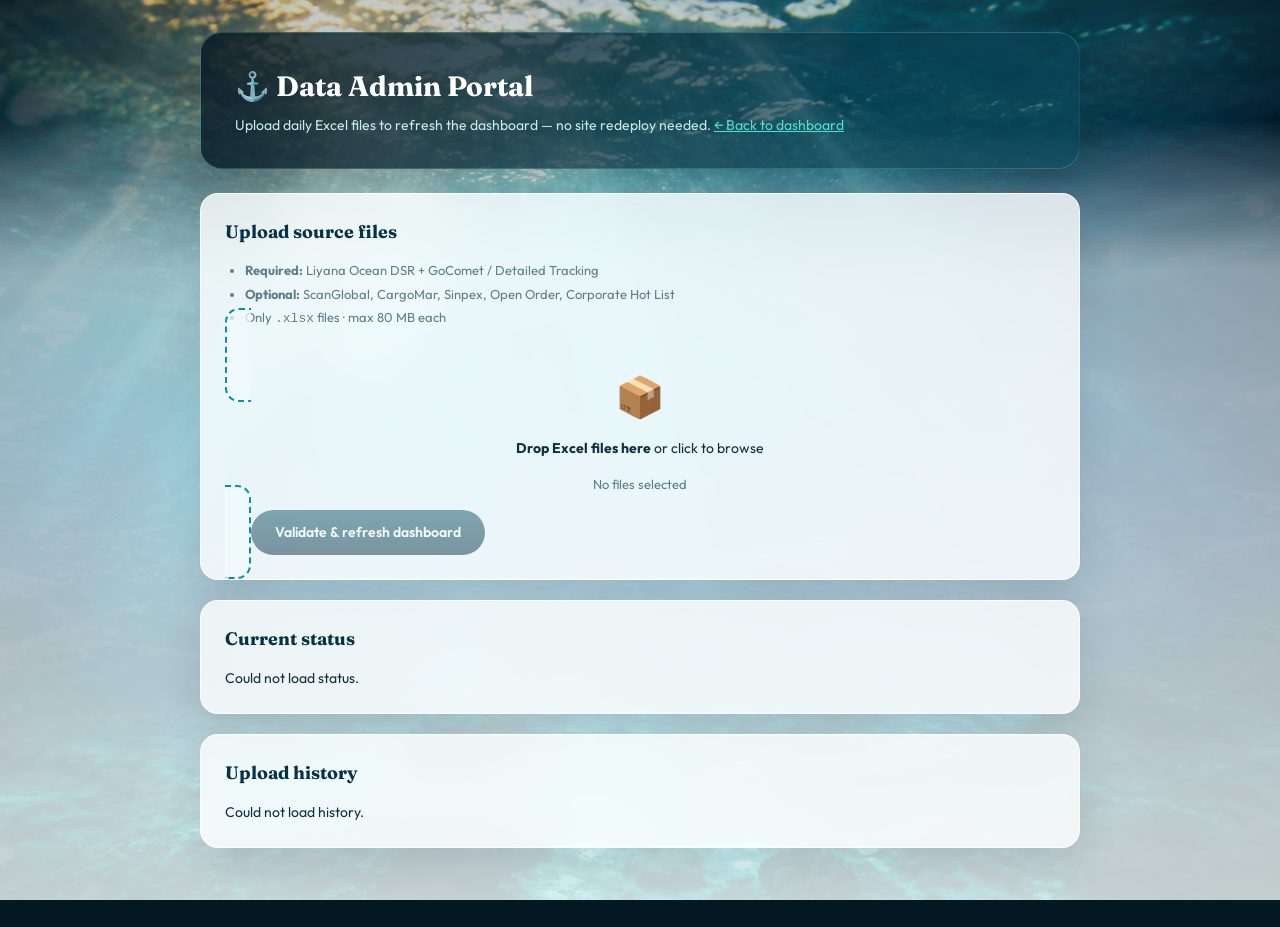
==== static/admin.html @ 3d46ad70 "Add Ocean Freight Control Tower dashboard and GitHub Pages publish workflow. Co-authored-by: Cursor " ====
<!doctype html>
<html lang="en">
<head>
  <meta charset="utf-8">
  <meta name="viewport" content="width=device-width, initial-scale=1">
  <title>Admin · Logistics Control Tower</title>
  <link rel="preconnect" href="https://fonts.googleapis.com">
  <link rel="preconnect" href="https://fonts.gstatic.com" crossorigin>
  <link href="https://fonts.googleapis.com/css2?family=Fraunces:opsz,wght@9..144,600;9..144,700&family=Outfit:wght@400;500;600;700&display=swap" rel="stylesheet">
  <link rel="stylesheet" href="/static/css/ocean.css?v=20260818e">
  <style>
    body { background: #041824; min-height: 100vh; position: relative; }
    .ocean-atmosphere { z-index: 0; }
    .admin-wrap { position: relative; z-index: 1; max-width: 920px; margin: 0 auto; padding: 32px 20px 60px; }
    .admin-header {
      background:
        linear-gradient(105deg, rgba(3, 22, 34, 0.82), rgba(8, 72, 92, 0.55)),
        url("../assets/ocean-header.png") center 42% / cover no-repeat;
      color: #fff;
      border-radius: 22px;
      padding: 32px 34px;
      margin-bottom: 24px;
      box-shadow: 0 18px 44px rgba(4,24,36,0.28);
      border: 1px solid rgba(127, 230, 220, 0.22);
    }
    .admin-header h1 { margin: 0 0 8px; font-size: 28px; font-family: "Fraunces", Georgia, serif; }
    .admin-header p { margin: 0; color: #c8ebe8; font-size: 14px; }
    .admin-header a { color: var(--aqua); }
    .panel {
      background: rgba(255,255,255,0.8);
      backdrop-filter: blur(18px) saturate(1.3);
      border: 1px solid rgba(255,255,255,0.74);
      border-radius: 18px;
      padding: 24px;
      margin-bottom: 20px;
      box-shadow: 0 16px 40px rgba(4,28,40,0.12);
    }
    .panel h2 { margin: 0 0 16px; font-size: 18px; color: var(--navy); font-family: "Fraunces", Georgia, serif; }
    .upload-zone {
      border: 2px dashed var(--sea);
      border-radius: 14px;
      padding: 36px 24px;
      text-align: center;
      background: rgba(240, 250, 251, 0.75);
      cursor: pointer;
      transition: background 0.2s, border-color 0.2s;
    }
    .upload-zone:hover, .upload-zone.dragover { background: #e2f6f3; border-color: var(--aqua); }
    .upload-zone input { display: none; }
    .upload-zone .icon { font-size: 40px; margin-bottom: 12px; }
    .file-list { margin: 16px 0; font-size: 13px; color: var(--muted); }
    .btn {
      border: 0;
      border-radius: 999px;
      padding: 12px 24px;
      font-weight: 600;
      cursor: pointer;
      font-size: 14px;
    }
    .btn-primary { background: linear-gradient(180deg, #14556d, #0a3346); color: #fff; }
    .btn-primary:hover { background: var(--navy2); }
    .btn-primary:disabled { opacity: 0.5; cursor: not-allowed; }
    .status-box {
      padding: 14px 18px;
      border-radius: 10px;
      font-size: 13px;
      margin-top: 16px;
      display: none;
    }
    .status-box.ok { display: block; background: #e6f7ef; color: #14654a; border: 1px solid #b8e6d0; }
    .status-box.err { display: block; background: #fdecea; color: #9b2c2c; border: 1px solid #f5c6c6; }
    .status-box.loading { display: block; background: #e8f4f8; color: var(--navy); border: 1px solid var(--line); }
    .history-table { width: 100%; font-size: 12px; border-collapse: collapse; }
    .history-table th, .history-table td { padding: 10px 12px; text-align: left; border-bottom: 1px solid var(--line); }
    .history-table th { color: var(--muted); text-transform: uppercase; font-size: 10px; }
    .history-table button {
      border: 1px solid var(--line);
      background: #fff;
      border-radius: 6px;
      padding: 4px 10px;
      cursor: pointer;
      font-size: 11px;
    }
    .history-table button:hover { background: var(--foam); }
    .req-list { font-size: 13px; color: var(--muted); margin: 0 0 16px; padding-left: 20px; }
    .req-list li { margin-bottom: 4px; }
  </style>
</head>
<body>
  <div class="ocean-atmosphere" aria-hidden="true">
    <div class="ocean-bg"></div>
    <div class="ocean-veil"></div>
    <div class="ocean-light"></div>
  </div>
  <div class="admin-wrap">
    <div class="admin-header">
      <h1>⚓ Data Admin Portal</h1>
      <p>Upload daily Excel files to refresh the dashboard — no site redeploy needed. <a href="/">← Back to dashboard</a></p>
    </div>

    <div class="panel">
      <h2>Upload source files</h2>
      <ul class="req-list">
        <li><strong>Required:</strong> Liyana Ocean DSR + GoComet / Detailed Tracking</li>
        <li><strong>Optional:</strong> ScanGlobal, CargoMar, Sinpex, Open Order, Corporate Hot List</li>
        <li>Only <code>.xlsx</code> files · max 80 MB each</li>
      </ul>

      <label class="upload-zone" id="dropZone">
        <input type="file" id="fileInput" multiple accept=".xlsx">
        <div class="icon">📦</div>
        <div><strong>Drop Excel files here</strong> or click to browse</div>
        <div class="file-list" id="fileList">No files selected</div>
      </label>

      <button class="btn btn-primary" id="uploadBtn" disabled>Validate &amp; refresh dashboard</button>
      <div class="status-box" id="statusBox"></div>
    </div>

    <div class="panel">
      <h2>Current status</h2>
      <div id="currentStatus">Loading…</div>
    </div>

    <div class="panel">
      <h2>Upload history</h2>
      <div id="historyWrap">Loading…</div>
    </div>
  </div>

  <script>
    const fileInput = document.getElementById('fileInput');
    const dropZone = document.getElementById('dropZone');
    const fileList = document.getElementById('fileList');
    const uploadBtn = document.getElementById('uploadBtn');
    const statusBox = document.getElementById('statusBox');
    let selectedFiles = [];

    function updateFileList() {
      fileList.textContent = selectedFiles.length
        ? selectedFiles.map(f => f.name).join(', ')
        : 'No files selected';
      uploadBtn.disabled = selectedFiles.length === 0;
    }

    fileInput.onchange = () => { selectedFiles = [...fileInput.files]; updateFileList(); };

    dropZone.ondragover = e => { e.preventDefault(); dropZone.classList.add('dragover'); };
    dropZone.ondragleave = () => dropZone.classList.remove('dragover');
    dropZone.ondrop = e => {
      e.preventDefault();
      dropZone.classList.remove('dragover');
      selectedFiles = [...e.dataTransfer.files].filter(f => f.name.endsWith('.xlsx'));
      updateFileList();
    };

    function showStatus(msg, type) {
      statusBox.className = 'status-box ' + type;
      statusBox.innerHTML = msg;
    }

    uploadBtn.onclick = async () => {
      if (!selectedFiles.length) return;
      uploadBtn.disabled = true;
      showStatus('Processing… running consolidation (main.py). This may take a minute.', 'loading');
      const fd = new FormData();
      selectedFiles.forEach(f => fd.append('files', f));
      try {
        const res = await fetch('/admin/upload', { method: 'POST', body: fd });
        const data = await res.json();
        if (data.ok) {
          showStatus(
            `✓ Dashboard refreshed · <strong>${data.rowCount?.toLocaleString()}</strong> rows · version ${data.version}` +
            (data.warnings?.length ? `<br>Warnings: ${data.warnings.join('; ')}` : '') +
            `<br><a href="/">Open dashboard →</a>`,
            'ok'
          );
          loadStatus();
          loadHistory();
        } else {
          showStatus('✗ ' + (data.error || 'Upload failed'), 'err');
        }
      } catch (e) {
        showStatus('✗ ' + e.message, 'err');
      }
      uploadBtn.disabled = false;
    };

    async function loadStatus() {
      try {
        const res = await fetch('/api/status');
        const s = await res.json();
        document.getElementById('currentStatus').innerHTML = s.lastRefresh
          ? `<p><strong>Last refresh:</strong> ${s.modified || s.lastRefresh}</p>
             <p><strong>Rows:</strong> ${(s.rowCount||0).toLocaleString()}</p>
             <p><strong>Version:</strong> ${s.version || '—'}</p>`
          : '<p>No data published yet. Upload source files above.</p>';
      } catch {
        document.getElementById('currentStatus').textContent = 'Could not load status.';
      }
    }

    async function loadHistory() {
      try {
        const res = await fetch('/admin/history');
        const data = await res.json();
        const items = data.history || [];
        if (!items.length) {
          document.getElementById('historyWrap').innerHTML = '<p style="color:var(--muted)">No uploads yet.</p>';
          return;
        }
        document.getElementById('historyWrap').innerHTML = `
          <table class="history-table">
            <thead><tr><th>Version</th><th>Published</th><th>Rows</th><th></th></tr></thead>
            <tbody>${items.map(h => `
              <tr>
                <td>${h.version}</td>
                <td>${h.publishedAt || '—'}</td>
                <td>${(h.rowCount||0).toLocaleString()}</td>
                <td><button onclick="rollback('${h.version}')">Rollback</button></td>
              </tr>`).join('')}</tbody>
          </table>`;
      } catch {
        document.getElementById('historyWrap').textContent = 'Could not load history.';
      }
    }

    async function rollback(version) {
      if (!confirm('Restore dashboard to version ' + version + '?')) return;
      const res = await fetch('/admin/rollback/' + version, { method: 'POST' });
      const data = await res.json();
      if (data.ok) { alert('Rollback complete.'); loadStatus(); loadHistory(); }
      else alert('Rollback failed: ' + (data.error || 'unknown'));
    }

    loadStatus();
    loadHistory();
  </script>
</body>
</html>
---- static/css/ocean.css ----
:root {
  --deep: #03151f;
  --navy: #073246;
  --navy2: #0d5870;
  --sea: #0c8ea6;
  --aqua: #4fe0d0;
  --foam: #eaf8f8;
  --ink: #12303a;
  --muted: #5f7f88;
  --line: rgba(180, 220, 226, 0.7);
  --card: rgba(255, 255, 255, 0.78);
  --red: #e95a5e;
  --green: #20b87a;
  --amber: #f2a33a;
  --blue: #2698e8;
  --purple: #8b6fd4;
  --truck: #4caf6e;
  --glass: rgba(255, 255, 255, 0.14);
  --gold: #d7b56d;
}

* { box-sizing: border-box; }

body {
  margin: 0;
  background: #041824;
  color: var(--ink);
  font: 14px/1.5 "Outfit", "Segoe UI", system-ui, sans-serif;
}

button, select, input { font: inherit; }

.page { display: none; min-height: 100vh; }
.page.active { display: block; }

/* ── Landing / Menu ── */
#landing {
  position: relative;
  overflow: hidden;
  color: #fff;
  background: #081c2a;
}

.landing-photo {
  position: absolute;
  inset: 0;
  background:
    url("../assets/landing-hero.png") center / cover no-repeat;
  transform: scale(1.04);
  filter: saturate(1.12) contrast(1.08);
  animation: oceanDrift 60s ease-in-out infinite alternate;
}

.landing-veil {
  position: absolute;
  inset: 0;
  background:
    linear-gradient(180deg, rgba(6, 22, 34, 0.55) 0%, rgba(8, 32, 48, 0.42) 38%, rgba(6, 24, 36, 0.72) 100%),
    linear-gradient(90deg, rgba(10, 28, 48, 0.35), transparent 40%, rgba(28, 18, 48, 0.22));
  pointer-events: none;
}

.land {
  position: relative;
  z-index: 2;
  min-height: 100vh;
  display: flex;
  flex-direction: column;
  padding: 36px clamp(24px, 5vw, 80px) 100px;
}

.land-top {
  display: flex;
  align-items: center;
  gap: 16px;
}

.vtc-logo {
  width: 52px;
  height: 52px;
  border-radius: 12px;
  background: linear-gradient(145deg, var(--sea), var(--aqua));
  display: grid;
  place-items: center;
  font-weight: 800;
  font-size: 18px;
  letter-spacing: -0.04em;
  box-shadow: 0 8px 24px rgba(0, 0, 0, 0.25);
}

.land-brand small {
  display: block;
  font-size: 11px;
  letter-spacing: 0.14em;
  text-transform: uppercase;
  color: #8ed8d2;
  font-weight: 600;
}

.land-brand strong {
  font-size: 15px;
  font-weight: 600;
}

.land-hero {
  flex: 1;
  display: flex;
  flex-direction: column;
  justify-content: center;
  max-width: 1080px;
  width: 100%;
  margin: 28px auto 40px;
  text-align: center;
}

.land-hero h1 {
  font-family: "Fraunces", Georgia, serif;
  font-size: clamp(36px, 5.4vw, 58px);
  font-weight: 700;
  letter-spacing: 0.02em;
  line-height: 1.05;
  margin: 0 0 10px;
  text-transform: none;
  text-shadow: 0 10px 36px rgba(0, 0, 0, 0.5);
}

.land-hero .tagline {
  font-size: clamp(15px, 2vw, 18px);
  color: #d7e8ee;
  margin: 0 0 40px;
  text-shadow: 0 4px 16px rgba(0, 0, 0, 0.4);
}

.mode-grid {
  display: grid;
  grid-template-columns: repeat(3, minmax(220px, 1fr));
  gap: clamp(18px, 3vw, 32px);
  max-width: 980px;
  margin: 0 auto;
  width: 100%;
}

.mode-card {
  background: rgba(255, 255, 255, 0.1);
  backdrop-filter: blur(18px) saturate(1.2);
  border: 1px solid rgba(255, 255, 255, 0.28);
  border-radius: 22px;
  padding: 26px 22px 22px;
  text-align: center;
  transition: transform 0.28s ease, box-shadow 0.28s ease, border-color 0.28s ease;
  cursor: default;
  position: relative;
  overflow: hidden;
  min-height: 390px;
  display: flex;
  flex-direction: column;
  align-items: center;
}

.mode-card::before {
  content: "";
  position: absolute;
  top: 0;
  left: 0;
  right: 0;
  height: 4px;
}

.mode-card.air::before { background: linear-gradient(90deg, #9b7fd4, #c4a8f0); }
.mode-card.ocean::before { background: linear-gradient(90deg, var(--sea), var(--aqua)); }
.mode-card.truck::before { background: linear-gradient(90deg, #3d9b5c, #6ecf8a); }

.mode-card.ocean {
  cursor: pointer;
  background: rgba(255, 255, 255, 0.18);
  border-color: rgba(61, 217, 200, 0.55);
  box-shadow: 0 22px 55px rgba(0, 20, 35, 0.45);
}

.mode-card.ocean:hover {
  transform: translateY(-8px);
  box-shadow: 0 30px 70px rgba(0, 30, 45, 0.55);
  border-color: var(--aqua);
}

.mode-card.ocean:hover .mode-photo img {
  transform: scale(1.07);
}

.mode-card.disabled {
  opacity: 0.72;
}

.mode-card.disabled .mode-photo {
  filter: grayscale(0.55) brightness(0.85);
}

.mode-photo {
  width: 118px;
  height: 118px;
  margin: 6px auto 18px;
  border-radius: 50%;
  overflow: hidden;
  border: 3px solid rgba(255, 255, 255, 0.55);
  box-shadow: 0 12px 28px rgba(0, 0, 0, 0.35);
  flex-shrink: 0;
}

.mode-card.air .mode-photo { box-shadow: 0 0 0 6px rgba(139, 111, 212, 0.28), 0 12px 28px rgba(0, 0, 0, 0.35); }
.mode-card.ocean .mode-photo { box-shadow: 0 0 0 6px rgba(61, 217, 200, 0.32), 0 12px 28px rgba(0, 0, 0, 0.35); }
.mode-card.truck .mode-photo { box-shadow: 0 0 0 6px rgba(76, 175, 110, 0.28), 0 12px 28px rgba(0, 0, 0, 0.35); }

.mode-photo img {
  width: 100%;
  height: 100%;
  object-fit: cover;
  display: block;
  transition: transform 0.4s ease;
}

.mode-label {
  display: inline-block;
  padding: 5px 16px;
  border-radius: 20px;
  font-size: 11px;
  font-weight: 700;
  letter-spacing: 0.12em;
  text-transform: uppercase;
  margin-bottom: 10px;
}

.mode-card.air .mode-label { background: var(--purple); color: #fff; }
.mode-card.ocean .mode-label { background: var(--sea); color: #fff; }
.mode-card.truck .mode-label { background: var(--truck); color: #fff; }

.mode-card h3 {
  margin: 0 0 8px;
  font-size: 18px;
  font-weight: 650;
}

.mode-card p {
  margin: 0 0 auto;
  font-size: 13px;
  color: #d0e4ea;
  line-height: 1.45;
  max-width: 220px;
}

.mode-btn {
  display: block;
  width: 100%;
  margin-top: 18px;
  padding: 11px;
  border: 1px solid rgba(255, 255, 255, 0.3);
  border-radius: 10px;
  background: rgba(255, 255, 255, 0.08);
  color: #fff;
  font-weight: 650;
  font-size: 13px;
  cursor: inherit;
}

.mode-card.ocean .mode-btn {
  background: #fff;
  color: var(--navy);
  border-color: transparent;
}

.mode-card.disabled .mode-btn {
  cursor: not-allowed;
  color: rgba(255, 255, 255, 0.65);
}

.coming-soon {
  position: absolute;
  top: 14px;
  right: 12px;
  font-size: 9px;
  text-transform: uppercase;
  letter-spacing: 0.08em;
  background: rgba(0, 0, 0, 0.4);
  padding: 4px 8px;
  border-radius: 6px;
  color: #d8d8d8;
}

.land-foot {
  display: flex;
  justify-content: space-between;
  align-items: center;
  flex-wrap: wrap;
  gap: 12px;
  font-size: 12px;
  color: #9ec4cc;
}

.land-foot .stamp {
  background: rgba(0, 0, 0, 0.25);
  padding: 8px 14px;
  border-radius: 8px;
  border: 1px solid rgba(255, 255, 255, 0.1);
}

/* ── Dashboard header ── */
.dash-header {
  position: relative;
  background:
    linear-gradient(105deg, rgba(3, 22, 34, 0.82), rgba(8, 72, 92, 0.58) 55%, rgba(10, 40, 58, 0.7)),
    url("../assets/ocean-header.png") center 42% / cover no-repeat;
  color: #fff;
  padding: 16px 24px 22px;
  display: flex;
  align-items: center;
  gap: 16px;
  flex-wrap: wrap;
  box-shadow: 0 12px 36px rgba(2, 16, 28, 0.28);
  border-bottom: 1px solid rgba(127, 230, 220, 0.22);
}

.dash-header::after {
  content: "";
  position: absolute;
  left: 0;
  right: 0;
  bottom: -1px;
  height: 18px;
  background: url("data:image/svg+xml,%3Csvg xmlns='http://www.w3.org/2000/svg' viewBox='0 0 1440 40' preserveAspectRatio='none'%3E%3Cpath fill='rgba(236,247,249,0.55)' d='M0,24 C240,40 480,8 720,20 C960,32 1200,8 1440,24 L1440,40 L0,40 Z'/%3E%3C/svg%3E") center bottom / 100% 18px no-repeat;
  pointer-events: none;
}

.dash-header .back {
  border: 1px solid rgba(255, 255, 255, 0.38);
  color: #fff;
  background: rgba(255, 255, 255, 0.1);
  backdrop-filter: blur(10px);
  border-radius: 999px;
  padding: 8px 16px;
  cursor: pointer;
}

.dash-header .back:hover { background: rgba(255, 255, 255, 0.15); }

.dash-title small {
  display: block;
  color: #b7efe6;
  text-transform: uppercase;
  letter-spacing: 0.18em;
  font-size: 9px;
  font-weight: 600;
}

.dash-title strong {
  font-family: "Fraunces", Georgia, serif;
  font-size: 22px;
  font-weight: 700;
  letter-spacing: 0.01em;
}

.dash-tabs {
  margin-left: auto;
  display: flex;
  gap: 6px;
  flex-wrap: wrap;
}

.dash-tabs .tab {
  border: 1px solid rgba(255, 255, 255, 0.32);
  background: rgba(255, 255, 255, 0.1);
  backdrop-filter: blur(10px);
  color: #fff;
  border-radius: 999px;
  padding: 8px 16px;
  cursor: pointer;
  font-size: 13px;
  font-weight: 500;
}

.dash-tabs .tab.on,
.dash-tabs .tab:hover {
  background: linear-gradient(180deg, #fff, #e7f8f6);
  color: var(--navy);
  border-color: transparent;
  box-shadow: 0 8px 18px rgba(0, 20, 30, 0.18);
}

/* ── Main layout ── */
.wrap {
  position: relative;
  z-index: 1;
  padding: 20px 22px 48px;
  max-width: 1620px;
  margin: 0 auto;
}

.filters {
  display: grid;
  grid-template-columns: repeat(10, minmax(95px, 1fr)) auto;
  gap: 6px;
  background: rgba(255, 255, 255, 0.72);
  backdrop-filter: blur(18px) saturate(1.3);
  border: 1px solid rgba(255, 255, 255, 0.78);
  border-radius: 16px;
  padding: 12px;
  margin-bottom: 14px;
  position: sticky;
  top: 0;
  z-index: 10;
  box-shadow: 0 16px 40px rgba(4, 28, 40, 0.12);
}

.filter {
  border-right: 1px solid var(--line);
  padding: 2px 8px;
}

.filter label {
  display: block;
  text-transform: uppercase;
  color: var(--muted);
  font-size: 9px;
  letter-spacing: 0.06em;
}

.filter select,
.filter input {
  border: 0;
  outline: 0;
  background: transparent;
  color: var(--ink);
  width: 100%;
  padding: 4px 0;
  font-size: 12px;
  font-weight: 500;
}

.reset-btn {
  align-self: center;
  border: 0;
  border-radius: 999px;
  background: linear-gradient(180deg, #14556d, #0a3346);
  color: #fff;
  padding: 10px 18px;
  cursor: pointer;
  font-size: 12px;
  font-weight: 600;
  white-space: nowrap;
  box-shadow: 0 8px 18px rgba(8, 40, 56, 0.22);
}

.reset-btn:hover { background: var(--navy2); }

.info-row {
  display: flex;
  gap: 12px;
  flex-wrap: wrap;
  margin-bottom: 12px;
}

.window-note {
  flex: 1;
  background: rgba(226, 246, 243, 0.78);
  backdrop-filter: blur(10px);
  color: #14655f;
  border: 1px solid rgba(191, 233, 227, 0.85);
  border-radius: 12px;
  padding: 10px 16px;
  font-size: 12px;
}

.refresh-panel {
  background: linear-gradient(145deg, rgba(4, 24, 36, 0.9), rgba(12, 70, 86, 0.88));
  color: #b8dce4;
  border-radius: 12px;
  padding: 10px 16px;
  font-size: 11px;
  min-width: 200px;
  border: 1px solid rgba(127, 230, 220, 0.2);
  box-shadow: 0 10px 24px rgba(4, 20, 30, 0.2);
}

.refresh-panel b { color: var(--aqua); display: block; font-size: 12px; }

.kpis {
  display: grid;
  grid-template-columns: repeat(6, 1fr);
  gap: 10px;
}

.kpi {
  background: rgba(255, 255, 255, 0.78);
  backdrop-filter: blur(16px) saturate(1.25);
  border: 1px solid rgba(255, 255, 255, 0.72);
  border-radius: 16px;
  padding: 16px 16px 14px;
  box-shadow: 0 14px 32px rgba(4, 28, 40, 0.1);
  position: relative;
  overflow: hidden;
}

.kpi::before {
  content: "";
  position: absolute;
  left: 0;
  top: 12px;
  bottom: 12px;
  width: 3px;
  border-radius: 0 3px 3px 0;
  background: linear-gradient(180deg, var(--aqua), var(--sea));
}

.kpi::after {
  content: "";
  position: absolute;
  top: -20px;
  right: -12px;
  width: 90px;
  height: 90px;
  background: radial-gradient(circle, rgba(79, 224, 208, 0.22), transparent 68%);
}

.kpi label {
  font-size: 10px;
  text-transform: uppercase;
  color: var(--muted);
  letter-spacing: 0.08em;
  font-weight: 600;
  padding-left: 6px;
}

.kpi b {
  display: block;
  font-size: 28px;
  margin-top: 4px;
  font-weight: 700;
  padding-left: 6px;
}

.kpi:nth-child(1) b { color: var(--green); }
.kpi:nth-child(2) b { color: #df3d55; }
.kpi:nth-child(3) b { color: #e14aaa; }
.kpi:nth-child(4) b { color: #f06332; }
.kpi:nth-child(5) b { color: #18aa73; }
.kpi:nth-child(6) b { color: #e13b45; }

.grid {
  display: grid;
  grid-template-columns: 1.1fr 1fr 1fr;
  gap: 12px;
  margin-top: 12px;
}

.card {
  background: rgba(255, 255, 255, 0.8);
  backdrop-filter: blur(18px) saturate(1.3);
  border: 1px solid rgba(255, 255, 255, 0.74);
  border-radius: 18px;
  padding: 18px 18px 16px;
  min-width: 0;
  box-shadow: 0 16px 40px rgba(4, 28, 40, 0.12);
  position: relative;
}

.card::before {
  content: "";
  position: absolute;
  inset: 0 0 auto;
  height: 3px;
  border-radius: 18px 18px 0 0;
  background: linear-gradient(90deg, transparent, var(--aqua), var(--sea), transparent);
}

.card h2 {
  font-family: "Fraunces", Georgia, serif;
  font-size: 15px;
  margin: 0 0 14px;
  text-transform: none;
  letter-spacing: 0.01em;
  color: var(--navy);
  font-weight: 700;
}

.card .hint {
  float: right;
  color: var(--muted);
  font-size: 10px;
  text-transform: none;
  font-weight: 400;
}

.chart { height: 225px; }

.bars {
  display: flex;
  flex-direction: column;
  gap: 8px;
  justify-content: center;
  height: 100%;
}

.bar {
  display: grid;
  grid-template-columns: 110px 1fr 36px;
  gap: 8px;
  align-items: center;
  font-size: 11px;
}

.bar .name {
  white-space: nowrap;
  overflow: hidden;
  text-overflow: ellipsis;
}

.bar .track {
  height: 12px;
  border-radius: 7px;
  background: #edf3f4;
  overflow: hidden;
}

.bar .fill {
  height: 100%;
  border-radius: 7px;
  background: linear-gradient(90deg, var(--sea), var(--aqua));
}

.bar .val { text-align: right; font-weight: 700; }

.donut-box {
  height: 225px;
  display: grid;
  grid-template-columns: 155px 1fr;
  align-items: center;
}

.donut {
  width: 142px;
  height: 142px;
  border-radius: 50%;
  position: relative;
}

.donut::after {
  content: "";
  position: absolute;
  inset: 30px;
  border-radius: 50%;
  background: rgba(255, 255, 255, 0.94);
  box-shadow: inset 0 0 0 1px rgba(180, 220, 226, 0.4);
}

.donut .center {
  position: absolute;
  z-index: 1;
  inset: 0;
  display: grid;
  place-content: center;
  text-align: center;
  font-size: 22px;
  font-weight: 700;
}

.donut .center small {
  font-size: 9px;
  color: var(--muted);
  font-weight: 500;
}

.legend { display: flex; flex-direction: column; gap: 8px; }

.leg b {
  cursor: help;
}

.leg {
  display: grid;
  grid-template-columns: 9px 1fr auto;
  gap: 7px;
  align-items: center;
  font-size: 11px;
}

.dot {
  width: 8px;
  height: 8px;
  border-radius: 3px;
}

.chips {
  display: flex;
  gap: 7px;
  overflow-x: auto;
  padding: 4px 0 12px;
  scrollbar-width: thin;
}

.chip {
  min-width: 130px;
  flex-shrink: 0;
  border: 1px solid rgba(255, 255, 255, 0.7);
  background: rgba(255, 255, 255, 0.72);
  backdrop-filter: blur(10px);
  border-radius: 12px;
  padding: 9px 12px;
  color: var(--ink);
  cursor: pointer;
  font-size: 10px;
  text-align: left;
  box-shadow: 0 8px 18px rgba(4, 28, 40, 0.08);
}

.chip.on {
  background: linear-gradient(180deg, #14566e, #0a3448);
  color: #fff;
  border-color: transparent;
  box-shadow: 0 10px 22px rgba(8, 50, 68, 0.28);
}

.columns {
  position: relative;
  height: 225px;
  display: flex;
  align-items: end;
  gap: 8px;
  padding: 20px 6px 36px;
  border-bottom: 1px solid var(--line);
}

.columns.line-mode {
  height: 270px;
  padding-top: 30px;
  gap: 6px;
}

.colwrap {
  height: 100%;
  flex: 1;
  display: flex;
  align-items: end;
  position: relative;
}

.col {
  width: 100%;
  min-height: 3px;
  border-radius: 5px 5px 0 0;
  background: linear-gradient(#49cdb9, #168ba4);
  position: relative;
}

.col em {
  position: absolute;
  top: -19px;
  width: 100%;
  text-align: center;
  font-style: normal;
  font-size: 10px;
  font-weight: 700;
}

.col .col-count {
  position: absolute;
  bottom: 5px;
  left: 0;
  right: 0;
  text-align: center;
  font-size: 10px;
  font-weight: 700;
  color: rgba(255, 255, 255, 0.95);
  text-shadow: 0 1px 2px rgba(0, 0, 0, 0.35);
}

.col span {
  position: absolute;
  top: calc(100% + 5px);
  width: 100%;
  text-align: center;
  font-size: 9px;
  white-space: nowrap;
  overflow: hidden;
  text-overflow: ellipsis;
}

.columns.line-mode .col span {
  font-size: 8px;
  line-height: 1.2;
  white-space: normal;
  display: -webkit-box;
  -webkit-line-clamp: 2;
  -webkit-box-orient: vertical;
  overflow: hidden;
  text-overflow: unset;
}

.pct-overlay {
  position: absolute;
  inset: 0;
  pointer-events: none;
  z-index: 4;
}

.pct-overlay polyline {
  fill: none;
  stroke: #e84aa5;
  stroke-width: 2;
  stroke-dasharray: 5 4;
  stroke-linejoin: round;
  stroke-linecap: round;
}

.pct-hit {
  position: absolute;
  transform: translateX(-50%);
  font-size: 11px;
  font-weight: 700;
  color: #b82478;
  line-height: 1;
  padding: 4px 6px;
  cursor: help;
  pointer-events: auto;
  white-space: nowrap;
  z-index: 5;
}

.wide { grid-column: 1 / -1; }

.switcher {
  float: right;
  display: inline-flex;
  gap: 3px;
  background: #edf3f4;
  padding: 3px;
  border-radius: 8px;
  margin-top: -6px;
}

.switcher button {
  border: 0;
  background: transparent;
  padding: 6px 9px;
  border-radius: 6px;
  font-size: 10px;
  cursor: pointer;
}

.switcher button.on {
  background: var(--navy);
  color: #fff;
}

.tabletop {
  display: flex;
  justify-content: space-between;
  align-items: center;
  gap: 12px;
  flex-wrap: wrap;
}

.tabletop input {
  padding: 8px 12px;
  border: 1px solid var(--line);
  border-radius: 8px;
  min-width: 220px;
}

.table-actions {
  display: flex;
  align-items: center;
  gap: 10px;
  flex-wrap: wrap;
}

.download-btn {
  border: 0;
  border-radius: 8px;
  background: linear-gradient(105deg, var(--navy), var(--navy2));
  color: #fff;
  padding: 9px 16px;
  font-weight: 650;
  font-size: 13px;
  cursor: pointer;
  white-space: nowrap;
  box-shadow: 0 4px 14px rgba(10, 47, 69, 0.18);
}

.download-btn:hover { background: linear-gradient(105deg, var(--navy2), var(--sea)); }
.download-btn:disabled { opacity: 0.55; cursor: not-allowed; }

.tablewrap {
  overflow: auto;
  max-height: 440px;
  border-top: 1px solid var(--line);
}

table {
  border-collapse: collapse;
  width: 100%;
  white-space: nowrap;
  font-size: 10px;
}

th {
  position: sticky;
  top: 0;
  background: rgba(232, 245, 247, 0.95);
  text-align: left;
  padding: 9px 10px;
  text-transform: uppercase;
  color: #5d747d;
  z-index: 1;
}

td {
  padding: 8px 10px;
  border-top: 1px solid #edf2f3;
}

.pill {
  background: #e7f4f3;
  border-radius: 10px;
  padding: 3px 7px;
}

.pill.hot {
  background: #ffe6e7;
  color: #b3293f;
}

.stack {
  height: 225px;
  display: flex;
  align-items: end;
  gap: 12px;
  padding: 8px 8px 22px;
}

.stack-legend {
  display: flex;
  gap: 12px;
  font-size: 10px;
  color: var(--muted);
  margin: -6px 0 8px;
}

.stack-legend span {
  display: inline-flex;
  align-items: center;
  gap: 5px;
}

.stack-legend i {
  width: 8px;
  height: 8px;
  border-radius: 2px;
  display: inline-block;
}

.stackbar {
  flex: 1;
  display: flex;
  flex-direction: column-reverse;
  height: 100%;
  position: relative;
}

.seg {
  width: 100%;
  min-height: 2px;
  display: flex;
  align-items: center;
  justify-content: center;
}

.seg-label {
  display: flex;
  flex-direction: column;
  align-items: center;
  line-height: 1.05;
  color: #fff;
  font-size: 10px;
  font-weight: 700;
  text-shadow: 0 1px 2px rgba(0, 0, 0, 0.35);
}

.seg-label small {
  font-size: 8px;
  font-weight: 600;
  opacity: 0.9;
  cursor: help;
}

.stackbar label {
  position: absolute;
  top: calc(100% + 5px);
  width: 100%;
  font-size: 9px;
  text-align: center;
  white-space: nowrap;
  overflow: hidden;
  text-overflow: ellipsis;
  cursor: help;
}

.empty {
  height: 160px;
  display: grid;
  place-items: center;
  color: var(--muted);
}

/* ── Ocean atmosphere ── */
.ocean-page {
  position: relative;
  background: #041824;
}

.ocean-atmosphere {
  position: fixed;
  inset: 0;
  z-index: 0;
  pointer-events: none;
  overflow: hidden;
}

.ocean-bg {
  position: absolute;
  inset: -10%;
  background: url("../assets/dash-ocean-bg.png") center / cover no-repeat;
  filter: saturate(1.18) contrast(1.08) brightness(0.95);
  animation: oceanDrift 48s ease-in-out infinite alternate;
}

.ocean-veil {
  position: absolute;
  inset: 0;
  background:
    linear-gradient(180deg, rgba(3, 20, 32, 0.2) 0%, rgba(7, 42, 54, 0.08) 120px, rgba(236, 247, 249, 0.58) 270px, rgba(234, 247, 248, 0.82) 100%),
    radial-gradient(900px 420px at 82% -8%, rgba(90, 220, 210, 0.22), transparent 58%);
}

.ocean-light {
  position: absolute;
  inset: 0;
  background: url("../assets/ocean-foam.png") center top / cover no-repeat;
  opacity: 0.13;
  mix-blend-mode: screen;
}

@keyframes oceanDrift {
  from { transform: scale(1.05) translate3d(0, 0, 0); }
  to { transform: scale(1.1) translate3d(-1.6%, -1.2%, 0); }
}

.ocean-page .dash-header {
  z-index: 2;
}

.error-panel {
  max-width: 560px;
  margin: 80px auto;
  padding: 32px;
  background: #fff;
  border-radius: 16px;
  border: 1px solid var(--line);
  text-align: center;
}

.error-panel h2 { color: var(--red); margin-top: 0; }

@media (max-width: 1150px) {
  .filters { grid-template-columns: repeat(5, 1fr); }
  .kpis { grid-template-columns: repeat(3, 1fr); }
  .grid { grid-template-columns: 1fr 1fr; }
  .grid .card:first-child { grid-column: 1 / -1; }
  .mode-grid { grid-template-columns: 1fr; max-width: 360px; }
}

@media (max-width: 700px) {
  .dash-header { flex-direction: column; align-items: flex-start; }
  .dash-tabs { margin-left: 0; }
  .filters, .kpis, .grid { grid-template-columns: 1fr 1fr; }
  .grid .card { grid-column: 1 / -1; }
  .land-foot { flex-direction: column; align-items: flex-start; }
}
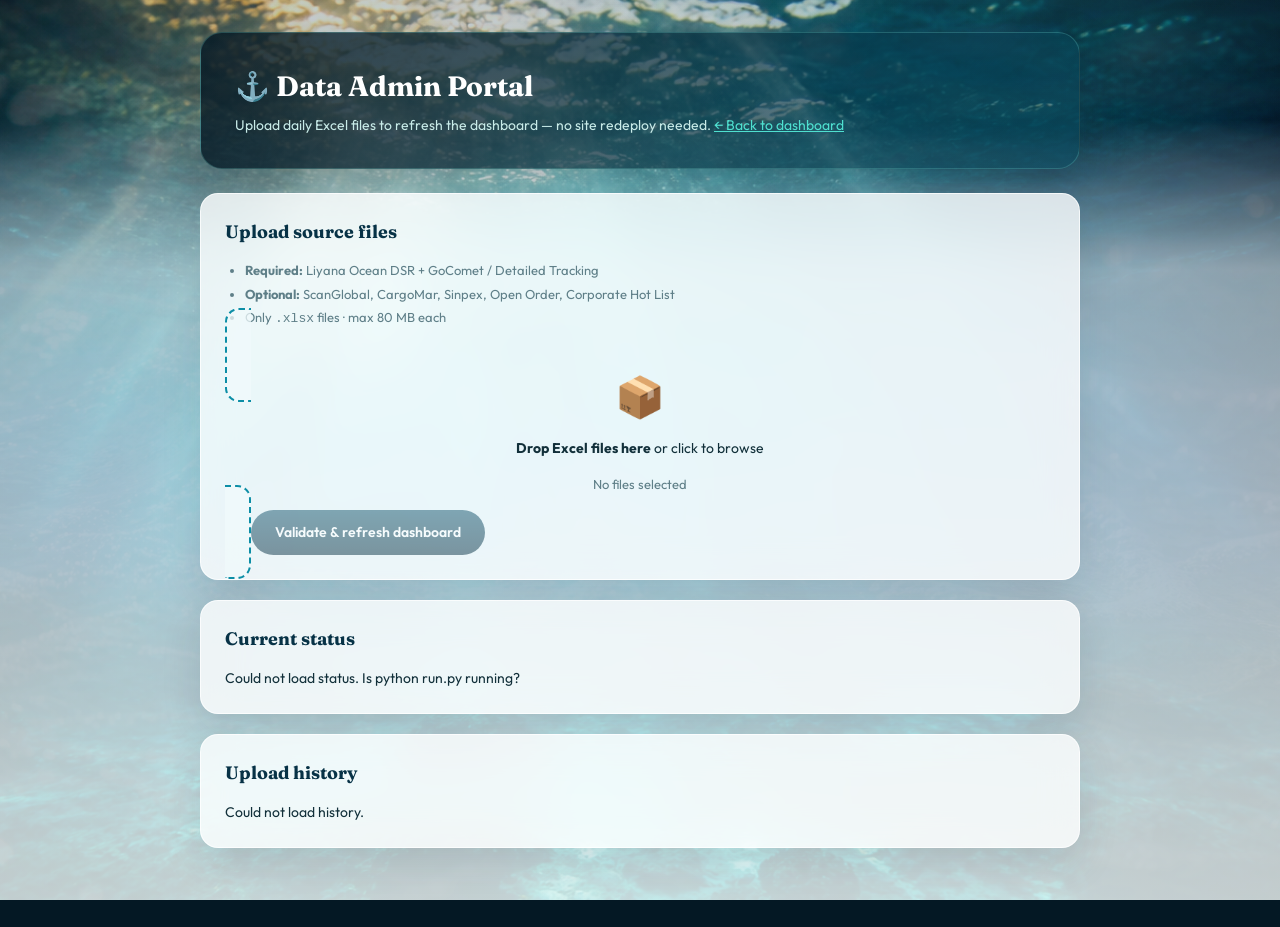
==== commit cbcd84de: "Explain that GitHub Pages cannot run Excel uploads and stop the Admin JSON crash. Co-authored-by: Cu" ====
--- a/static/admin.html
+++ b/static/admin.html
@@ -84,6 +84,19 @@
     .history-table button:hover { background: var(--foam); }
     .req-list { font-size: 13px; color: var(--muted); margin: 0 0 16px; padding-left: 20px; }
     .req-list li { margin-bottom: 4px; }
+    .static-banner {
+      background: rgba(255, 244, 214, 0.92);
+      border: 1px solid #ead28a;
+      color: #6a4d00;
+      border-radius: 14px;
+      padding: 16px 18px;
+      margin-bottom: 20px;
+      font-size: 14px;
+      line-height: 1.5;
+    }
+    .static-banner strong { display: block; margin-bottom: 4px; font-size: 15px; }
+    .static-banner code { background: rgba(255,255,255,0.7); padding: 1px 6px; border-radius: 6px; }
+    .panel.disabled-panel { opacity: 0.55; pointer-events: none; }
   </style>
 </head>
 <body>
@@ -95,7 +108,13 @@
   <div class="admin-wrap">
     <div class="admin-header">
       <h1>⚓ Data Admin Portal</h1>
-      <p>Upload daily Excel files to refresh the dashboard — no site redeploy needed. <a href="/">← Back to dashboard</a></p>
+      <p>Upload daily Excel files to refresh the dashboard — no site redeploy needed. <a href="index.html">← Back to dashboard</a></p>
+    </div>
+
+    <div id="staticBanner" class="static-banner" hidden>
+      <strong>Excel upload runs on your local server, not on GitHub Pages.</strong>
+      GitHub Pages can only host the website files. To validate and refresh data, start the app on your PC and open Admin there:
+      <br><code>python run.py</code> then <code>http://127.0.0.1:8050/admin</code>
     </div>
 
     <div class="panel">
@@ -134,25 +153,43 @@
     const fileList = document.getElementById('fileList');
     const uploadBtn = document.getElementById('uploadBtn');
     const statusBox = document.getElementById('statusBox');
+    const isStaticHost = /github\.io$/i.test(location.hostname) || location.protocol === 'file:';
     let selectedFiles = [];
+
+    async function readJson(res) {
+      const text = await res.text();
+      try {
+        return JSON.parse(text);
+      } catch {
+        throw new Error('The upload server is not running. Use http://127.0.0.1:8050/admin after python run.py');
+      }
+    }
 
     function updateFileList() {
       fileList.textContent = selectedFiles.length
         ? selectedFiles.map(f => f.name).join(', ')
         : 'No files selected';
-      uploadBtn.disabled = selectedFiles.length === 0;
-    }
-
-    fileInput.onchange = () => { selectedFiles = [...fileInput.files]; updateFileList(); };
-
-    dropZone.ondragover = e => { e.preventDefault(); dropZone.classList.add('dragover'); };
-    dropZone.ondragleave = () => dropZone.classList.remove('dragover');
-    dropZone.ondrop = e => {
-      e.preventDefault();
-      dropZone.classList.remove('dragover');
-      selectedFiles = [...e.dataTransfer.files].filter(f => f.name.endsWith('.xlsx'));
-      updateFileList();
-    };
+      uploadBtn.disabled = isStaticHost || selectedFiles.length === 0;
+    }
+
+    if (isStaticHost) {
+      document.getElementById('staticBanner').hidden = false;
+      document.querySelectorAll('.panel').forEach((el) => el.classList.add('disabled-panel'));
+      uploadBtn.disabled = true;
+      document.getElementById('currentStatus').textContent = 'Not available on the published website. Use the local Admin page to refresh data.';
+      document.getElementById('historyWrap').textContent = 'Upload history is stored on the local server only.';
+    } else {
+      fileInput.onchange = () => { selectedFiles = [...fileInput.files]; updateFileList(); };
+
+      dropZone.ondragover = e => { e.preventDefault(); dropZone.classList.add('dragover'); };
+      dropZone.ondragleave = () => dropZone.classList.remove('dragover');
+      dropZone.ondrop = e => {
+        e.preventDefault();
+        dropZone.classList.remove('dragover');
+        selectedFiles = [...e.dataTransfer.files].filter(f => f.name.endsWith('.xlsx'));
+        updateFileList();
+      };
+    }
 
     function showStatus(msg, type) {
       statusBox.className = 'status-box ' + type;
@@ -160,6 +197,10 @@
     }
 
     uploadBtn.onclick = async () => {
+      if (isStaticHost) {
+        showStatus('✗ Uploads only work on the local server at http://127.0.0.1:8050/admin', 'err');
+        return;
+      }
       if (!selectedFiles.length) return;
       uploadBtn.disabled = true;
       showStatus('Processing… running consolidation (main.py). This may take a minute.', 'loading');
@@ -167,12 +208,12 @@
       selectedFiles.forEach(f => fd.append('files', f));
       try {
         const res = await fetch('/admin/upload', { method: 'POST', body: fd });
-        const data = await res.json();
+        const data = await readJson(res);
         if (data.ok) {
           showStatus(
             `✓ Dashboard refreshed · <strong>${data.rowCount?.toLocaleString()}</strong> rows · version ${data.version}` +
             (data.warnings?.length ? `<br>Warnings: ${data.warnings.join('; ')}` : '') +
-            `<br><a href="/">Open dashboard →</a>`,
+            `<br><a href="index.html">Open dashboard →</a>`,
             'ok'
           );
           loadStatus();
@@ -187,23 +228,25 @@
     };
 
     async function loadStatus() {
+      if (isStaticHost) return;
       try {
         const res = await fetch('/api/status');
-        const s = await res.json();
+        const s = await readJson(res);
         document.getElementById('currentStatus').innerHTML = s.lastRefresh
           ? `<p><strong>Last refresh:</strong> ${s.modified || s.lastRefresh}</p>
              <p><strong>Rows:</strong> ${(s.rowCount||0).toLocaleString()}</p>
              <p><strong>Version:</strong> ${s.version || '—'}</p>`
           : '<p>No data published yet. Upload source files above.</p>';
       } catch {
-        document.getElementById('currentStatus').textContent = 'Could not load status.';
+        document.getElementById('currentStatus').textContent = 'Could not load status. Is python run.py running?';
       }
     }
 
     async function loadHistory() {
+      if (isStaticHost) return;
       try {
         const res = await fetch('/admin/history');
-        const data = await res.json();
+        const data = await readJson(res);
         const items = data.history || [];
         if (!items.length) {
           document.getElementById('historyWrap').innerHTML = '<p style="color:var(--muted)">No uploads yet.</p>';
@@ -228,7 +271,7 @@
     async function rollback(version) {
       if (!confirm('Restore dashboard to version ' + version + '?')) return;
       const res = await fetch('/admin/rollback/' + version, { method: 'POST' });
-      const data = await res.json();
+      const data = await readJson(res);
       if (data.ok) { alert('Rollback complete.'); loadStatus(); loadHistory(); }
       else alert('Rollback failed: ' + (data.error || 'unknown'));
     }
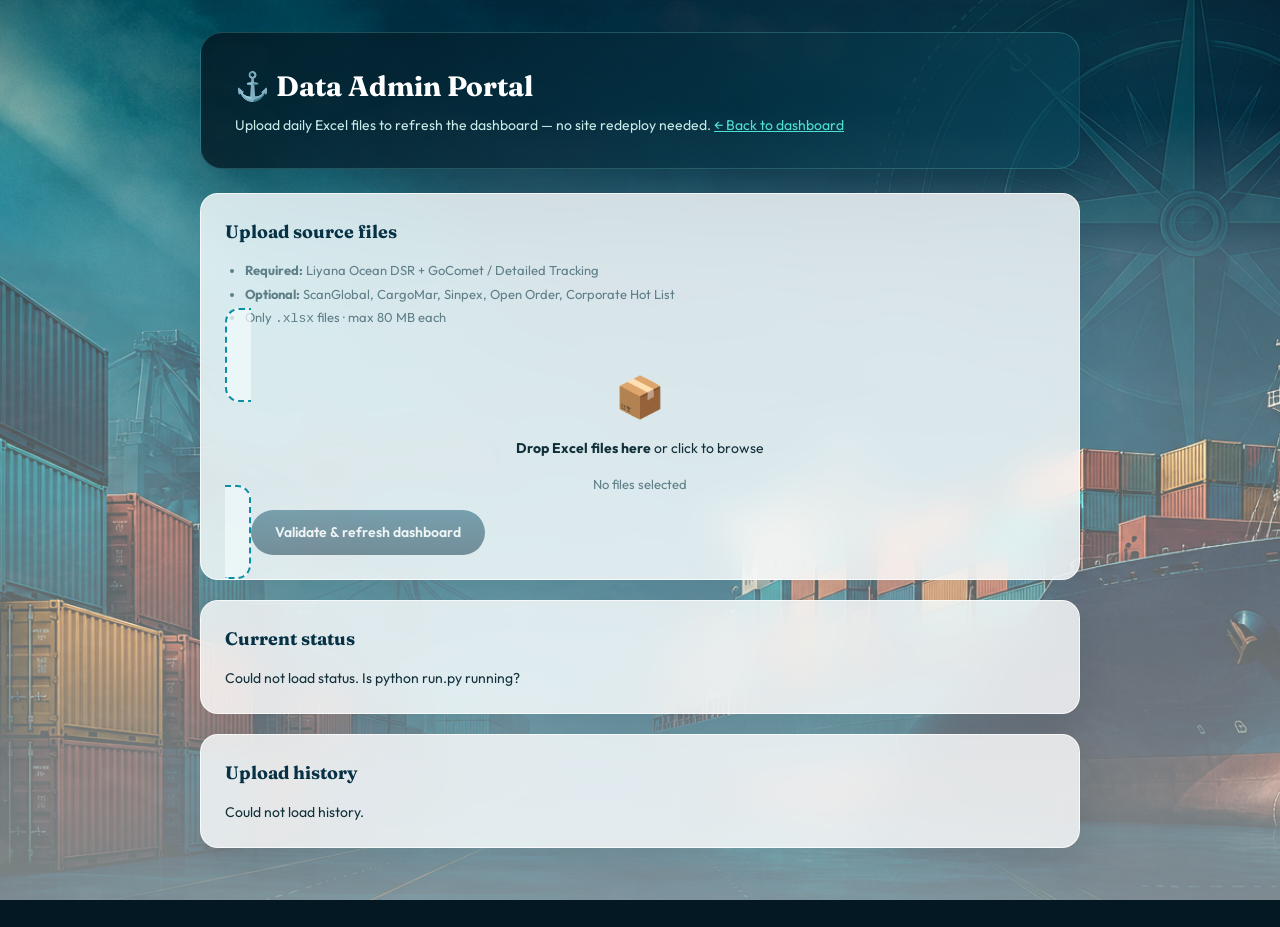
==== commit 4db12e70: "commit" ====
--- a/static/admin.html
+++ b/static/admin.html
@@ -7,7 +7,7 @@
   <link rel="preconnect" href="https://fonts.googleapis.com">
   <link rel="preconnect" href="https://fonts.gstatic.com" crossorigin>
   <link href="https://fonts.googleapis.com/css2?family=Fraunces:opsz,wght@9..144,600;9..144,700&family=Outfit:wght@400;500;600;700&display=swap" rel="stylesheet">
-  <link rel="stylesheet" href="/static/css/ocean.css?v=20260818e">
+  <link rel="stylesheet" href="/static/css/ocean.css?v=20260820d">
   <style>
     body { background: #041824; min-height: 100vh; position: relative; }
     .ocean-atmosphere { z-index: 0; }
@@ -114,7 +114,7 @@
     <div id="staticBanner" class="static-banner" hidden>
       <strong>Excel upload runs on your local server, not on GitHub Pages.</strong>
       GitHub Pages can only host the website files. To validate and refresh data, start the app on your PC and open Admin there:
-      <br><code>python run.py</code> then <code>http://127.0.0.1:8050/admin</code>
+      <br>
     </div>
 
     <div class="panel">
--- a/static/css/ocean.css
+++ b/static/css/ocean.css
@@ -21,11 +21,20 @@
 
 * { box-sizing: border-box; }
 
+html {
+  width: 100%;
+  max-width: 100%;
+  overflow-x: hidden;
+}
+
 body {
   margin: 0;
   background: #041824;
   color: var(--ink);
   font: 14px/1.5 "Outfit", "Segoe UI", system-ui, sans-serif;
+  width: 100%;
+  max-width: 100%;
+  overflow-x: hidden;
 }
 
 button, select, input { font: inherit; }
@@ -39,16 +48,22 @@
   overflow: hidden;
   color: #fff;
   background: #081c2a;
+  width: 100%;
+  max-width: 100vw;
+  height: 100vh;
+  height: 100dvh;
+  min-height: 0;
 }
 
 .landing-photo {
   position: absolute;
   inset: 0;
+  overflow: hidden;
   background:
     url("../assets/landing-hero.png") center / cover no-repeat;
-  transform: scale(1.04);
+  transform: none;
   filter: saturate(1.12) contrast(1.08);
-  animation: oceanDrift 60s ease-in-out infinite alternate;
+  animation: landingDrift 60s ease-in-out infinite alternate;
 }
 
 .landing-veil {
@@ -63,10 +78,12 @@
 .land {
   position: relative;
   z-index: 2;
-  min-height: 100vh;
+  height: 100%;
+  max-height: 100%;
   display: flex;
   flex-direction: column;
-  padding: 36px clamp(24px, 5vw, 80px) 100px;
+  padding: clamp(16px, 2.4vh, 28px) clamp(16px, 4vw, 64px) clamp(12px, 2vh, 24px);
+  overflow: hidden;
 }
 
 .land-top {
@@ -107,35 +124,36 @@
   display: flex;
   flex-direction: column;
   justify-content: center;
-  max-width: 1080px;
-  width: 100%;
-  margin: 28px auto 40px;
+  max-width: min(1080px, 100%);
+  width: 100%;
+  margin: clamp(8px, 1.5vh, 20px) auto;
   text-align: center;
+  min-height: 0;
 }
 
 .land-hero h1 {
   font-family: "Fraunces", Georgia, serif;
-  font-size: clamp(36px, 5.4vw, 58px);
+  font-size: clamp(28px, 4.6vw, 52px);
   font-weight: 700;
   letter-spacing: 0.02em;
   line-height: 1.05;
-  margin: 0 0 10px;
+  margin: 0 0 8px;
   text-transform: none;
   text-shadow: 0 10px 36px rgba(0, 0, 0, 0.5);
 }
 
 .land-hero .tagline {
-  font-size: clamp(15px, 2vw, 18px);
+  font-size: clamp(14px, 1.8vw, 17px);
   color: #d7e8ee;
-  margin: 0 0 40px;
+  margin: 0 0 clamp(16px, 3vh, 32px);
   text-shadow: 0 4px 16px rgba(0, 0, 0, 0.4);
 }
 
 .mode-grid {
   display: grid;
-  grid-template-columns: repeat(3, minmax(220px, 1fr));
-  gap: clamp(18px, 3vw, 32px);
-  max-width: 980px;
+  grid-template-columns: repeat(3, minmax(0, 1fr));
+  gap: clamp(12px, 2vw, 28px);
+  max-width: min(980px, 100%);
   margin: 0 auto;
   width: 100%;
 }
@@ -145,13 +163,14 @@
   backdrop-filter: blur(18px) saturate(1.2);
   border: 1px solid rgba(255, 255, 255, 0.28);
   border-radius: 22px;
-  padding: 26px 22px 22px;
+  padding: clamp(14px, 2vh, 22px) clamp(12px, 1.5vw, 20px) clamp(12px, 1.8vh, 18px);
   text-align: center;
   transition: transform 0.28s ease, box-shadow 0.28s ease, border-color 0.28s ease;
   cursor: default;
   position: relative;
   overflow: hidden;
-  min-height: 390px;
+  min-height: 0;
+  max-height: min(420px, 58vh);
   display: flex;
   flex-direction: column;
   align-items: center;
@@ -196,9 +215,9 @@
 }
 
 .mode-photo {
-  width: 118px;
-  height: 118px;
-  margin: 6px auto 18px;
+  width: clamp(72px, 10vh, 110px);
+  height: clamp(72px, 10vh, 110px);
+  margin: 4px auto 12px;
   border-radius: 50%;
   overflow: hidden;
   border: 3px solid rgba(255, 255, 255, 0.55);
@@ -290,9 +309,11 @@
   justify-content: space-between;
   align-items: center;
   flex-wrap: wrap;
-  gap: 12px;
+  gap: 10px;
   font-size: 12px;
   color: #9ec4cc;
+  flex-shrink: 0;
+  max-width: 100%;
 }
 
 .land-foot .stamp {
@@ -1027,7 +1048,7 @@
   position: absolute;
   inset: -10%;
   background: url("../assets/dash-ocean-bg.png") center / cover no-repeat;
-  filter: saturate(1.18) contrast(1.08) brightness(0.95);
+  filter: saturate(1.1) contrast(1.08) brightness(1.02);
   animation: oceanDrift 48s ease-in-out infinite alternate;
 }
 
@@ -1035,21 +1056,26 @@
   position: absolute;
   inset: 0;
   background:
-    linear-gradient(180deg, rgba(3, 20, 32, 0.2) 0%, rgba(7, 42, 54, 0.08) 120px, rgba(236, 247, 249, 0.58) 270px, rgba(234, 247, 248, 0.82) 100%),
-    radial-gradient(900px 420px at 82% -8%, rgba(90, 220, 210, 0.22), transparent 58%);
+    linear-gradient(180deg, rgba(3, 20, 32, 0.28) 0%, rgba(7, 42, 54, 0.06) 110px, rgba(236, 247, 249, 0.28) 260px, rgba(234, 247, 248, 0.52) 100%),
+    radial-gradient(900px 420px at 82% -8%, rgba(90, 220, 210, 0.14), transparent 58%);
 }
 
 .ocean-light {
   position: absolute;
   inset: 0;
   background: url("../assets/ocean-foam.png") center top / cover no-repeat;
-  opacity: 0.13;
+  opacity: 0.06;
   mix-blend-mode: screen;
 }
 
 @keyframes oceanDrift {
   from { transform: scale(1.05) translate3d(0, 0, 0); }
   to { transform: scale(1.1) translate3d(-1.6%, -1.2%, 0); }
+}
+
+@keyframes landingDrift {
+  from { background-position: 50% 50%; }
+  to { background-position: 48% 47%; }
 }
 
 .ocean-page .dash-header {
@@ -1073,7 +1099,19 @@
   .kpis { grid-template-columns: repeat(3, 1fr); }
   .grid { grid-template-columns: 1fr 1fr; }
   .grid .card:first-child { grid-column: 1 / -1; }
+}
+
+@media (max-width: 860px) {
+  #landing {
+    height: auto;
+    min-height: 100vh;
+    min-height: 100dvh;
+    overflow-x: hidden;
+    overflow-y: auto;
+  }
+  .land { overflow: visible; height: auto; }
   .mode-grid { grid-template-columns: 1fr; max-width: 360px; }
+  .mode-card { max-height: none; }
 }
 
 @media (max-width: 700px) {
